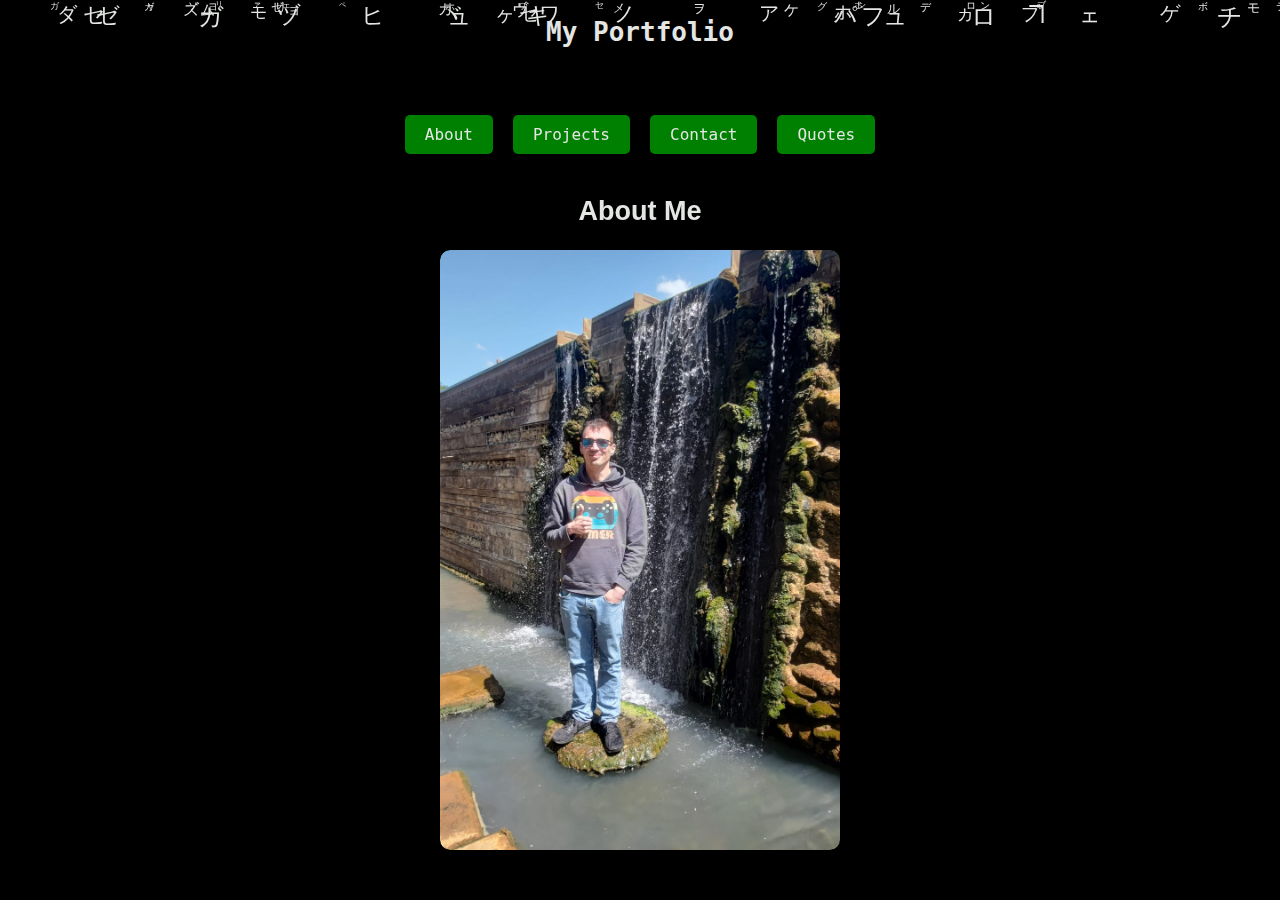
==== index.html @ ad9b01e5 "quotes" ====
<!DOCTYPE html>
<html lang="en" translate="no">
<head>
    <meta charset="UTF-8">
    <meta name="viewport" content="width=device-width, initial-scale=1.0">
    <title>Matrix Portfolio</title>
    <link rel="stylesheet" href="styles.css">
</head>
<body>
    <div class="cloud"></div>
    <div class="header">
        <h1>My Portfolio</h1>
    </div>
    <audio id="background-audio" autoplay loop muted>
        <source src="winter.mp3" type="audio/mpeg">
    </audio>
    <div class="content-wrapper"></div>
        <div class="navigation">
            <label for="section1">About</label>
            <label for="section2">Projects</label>
            <label for="section3">Contact</label>
            <label for="section4">Quotes</label>
        </div>

        <input type="radio" name="content" id="section1" checked>
        <input type="radio" name="content" id="section2">
        <input type="radio" name="content" id="section3">
        <input type="radio" name="content" id="section4">

        <div class="content">
            <div class="section" id="content1">
                <h2>About Me</h2>
                <div class="flip-card">
                    <div class="flip-card-inner">
                        <div class="flip-card-front">
                            <img src="selfie.JPG" alt="My Picture">
                        </div>
                        <div class="flip-card-back">
                            <p>Hi, I'm an all-round tech enthusiast with a passion for everything to do with computers, programming and innovation.<br>
                            <br>I've been passionate about technology since I was young.<br>
                            <br>It's not just the digital world that fascinates me: I love sport, whether it's weight training or a proper endurance session, and I like to clear my head by playing the piano or gaming.<br>
                            <br>My mission? To keep learning, take my skills to the next level and create innovative solutions that inspire people.<br>
                            <br>Let's build something awesome!</p>
                        </div>
                    </div>
                </div>
            </div>
            <div class="section" id="content2">
            <section class="project-carousel">
                <h2>Projects</h2>
                <div class="carousel">
                    <input type="radio" name="carousel" id="project1" checked>
                    <input type="radio" name="carousel" id="project2">
                    <input type="radio" name="carousel" id="project3">
                    <input type="radio" name="carousel" id="project4">
                    <input type="radio" name="carousel" id="project5">
                    <input type="radio" name="carousel" id="project6">

                    <div class="carousel-content">
                        <div class="card flip-card">
                            <div class="flip-card-inner">
                                <div class="flip-card-front">
                                    <img src="calculator.png" alt="Calculator Code">
                                </div>
                                <div class="flip-card-back">
                                    <h3>Calculator</h3>
                                    <p>It's a simple, basic calculator and was a good project to understand the syntax and basics of python.</p>
                                    <a href="https://github.com/pascallaub/Taschenrechner" target="_blank">View Project</a>
                                </div>
                            </div>
                        </div>
                        <div class="card flip-card">
                            <div class="flip-card-inner">
                                <div class="flip-card-front">
                                    <img src="adressbuch.png" alt="Calculator Code">
                                </div>
                                <div class="flip-card-back">
                                    <h3>Adressbuch</h3>
                                    <p>Another simple project to understand more basics. Contacts are saved in JSON-File.</p>
                                    <a href="https://github.com/pascallaub/Adressbuch" target="_blank">View Project</a>
                                </div>
                            </div>
                        </div>
                        <div class="card flip-card">
                            <div class="flip-card-inner">
                                <div class="flip-card-front">
                                    <img src="projekt.png" alt="Calculator Code">
                                </div>
                                <div class="flip-card-back">
                                    <h3>Project Management Tool</h3>
                                    <p>It's a simple, basic project management tool with sqlite.</p>
                                    <a href="https://github.com/pascallaub/project-managing-tool" target="_blank">View Project</a>
                                </div>
                            </div>
                        </div>
                        <div class="card flip-card">
                            <div class="flip-card-inner">
                                <div class="flip-card-front">
                                    <img src="filemanager.png" alt="Calculator Code">
                                </div>
                                <div class="flip-card-back">
                                    <h3>Filemanager</h3>
                                    <p>In this project i've made a filemanger with a GUI. It's possible to copy, move, change name and delete files.</p>
                                    <a href="https://github.com/pascallaub/filemanager-exercise" target="_blank">View Project</a>
                                </div>
                            </div>
                        </div>
                        <div class="card flip-card">
                            <div class="flip-card-inner">
                                <div class="flip-card-front">
                                    <img src="encrypt.png" alt="Calculator Code">
                                </div>
                                <div class="flip-card-back">
                                    <h3>File Encrypt and Decrypt Tool</h3>
                                    <p>A small tool to encrypt and decrypt data. After registration, every user has an own encryption/decryption key and an user folder. GUI is very simple and small.</p>
                                    <a href="https://github.com/pascallaub/file-encrypt-decrypt-tool" target="_blank">View Project</a>
                                </div>
                            </div>
                        </div>
                        <div class="card flip-card">
                            <div class="flip-card-inner">
                                <div class="flip-card-front">
                                    <img src="rust.png" alt="Calculator Code">
                                </div>
                                <div class="flip-card-back">
                                    <h3>To-Do-List</h3>
                                    <p>It's a simple GUI with basic features. First look and try with Rust.</p>
                                    <a href="https://github.com/pascallaub/to-do-list-rust" target="_blank">View Project</a>
                                </div>
                            </div>
                        </div>
                    </div>
                    <div class="carousel-controls">
                        <label for="project1" class="prev">1</label>
                        <label for="project2" class="next">2</label>
                        <label for="project3" class="prev">3</label>
                        <label for="project4" class="next">4</label>
                        <label for="project5" class="prev">5</label>
                        <label for="project6" class="next">6</label>
                    </div>
                </section>
            </div>
            <div class="section" id="content3">
                <h2>Contact</h2>
                <p>Email: <a href="mailto:pascal@pascallaub.de" style="color: rgb(0, 255, 0);">pascal@pascallaub.de</a></p>
                <p>Homepage: <a href="https://www.pascallaub.de" target="_blank" style="color: rgb(0, 255, 0);">Click me</a></p>
            </div>
            <div class="section" id="content4">
                <h2>Zitat des Tages</h2>
                <div class="quotes-section">
                    <div id="quote-container">
                        <p id="quote-text"></p>
                        <p id="quote-author"></p>
                    </div>
                </div>
            </div>
        </div>
    </div>
    <script>
        const quotes = [
            "Der größte Ruhm im Leben liegt nicht im Fallen, sondern im Aufstehen, wenn wir fallen.",
            "Der Weg zum Erfolg ist, mit dem Reden aufzuhören und mit dem Tun zu beginnen.",
            "Ihre Zeit ist begrenzt, also verschwenden Sie sie nicht mit den Fehlern anderer. Lassen Sie sich nicht von einem Dogma einfangen - das bedeutet, mit den Ergebnissen des Denkens anderer Menschen zu leben.",
            "Wenn das Leben vorhersehbar wäre, würde es aufhören, Leben zu sein, und wäre ohne Geschmack.",
            "Wenn Sie auf das schauen, was Sie im Leben haben, werden Sie immer mehr haben. Wenn Sie auf das schauen, was Sie im Leben nicht haben, werden Sie nie genug haben.",
            "Wenn Sie Ihre Ziele lächerlich hoch ansetzen und damit scheitern, werden Sie vor dem Erfolg aller anderen scheitern.",
            "Das Leben ist das, was passiert, wenn man damit beschäftigt ist, andere Pläne zu machen.",
            "Verbreiten Sie Liebe, wo immer Sie hingehen. Lassen Sie niemanden zu Ihnen kommen, ohne glücklicher zu sein.",
            "Wenn Sie das Ende Ihres Seils erreichen, machen Sie einen Knoten hinein und halten Sie sich fest.",
            "Denken Sie immer daran, dass Sie absolut einzigartig sind. Genau wie jeder andere auch.",
            "Beurteilen Sie jeden Tag nicht nach der Ernte, die Sie einfahren, sondern nach den Samen, die Sie säen.",
            "Die Zukunft gehört denjenigen, die an die Schönheit ihrer Träume glauben.",
            "Verbreiten Sie Liebe, wo immer Sie hingehen. Lass niemanden zu dir kommen, ohne glücklicher zu sein.",
            "Wenn Sie das Ende Ihres Seils erreichen, machen Sie einen Knoten und halten Sie sich fest.",
            "Denken Sie immer daran, dass Sie absolut einzigartig sind. Genau wie jeder andere auch.",
            "Beurteilen Sie jeden Tag nicht nach der Ernte, die Sie einfahren, sondern nach den Samen, die Sie säen.",
            "Letztendlich sind es nicht die Jahre in Ihrem Leben, die zählen. Es ist das Leben in Ihren Jahren.",
            "Viele der Misserfolge im Leben sind Menschen, die nicht erkannten, wie nahe sie dem Erfolg waren, als sie aufgaben.",
            "Sie haben Köpfchen in Ihrem Kopf. Sie haben Füße in Ihren Schuhen. Sie können sich in jede Richtung lenken, die Sie wählen.",
            "Das Leben ist nie fair, und vielleicht ist es für die meisten von uns gut, dass es das nicht ist.",
            "Der Zweck unseres Lebens ist es, glücklich zu sein.",
            "Man darf jetzt nicht alles so schlechtreden, wie es war.",
            "Wir dürfen jetzt nur nicht den Sand in den Kopf stecken.",
            "Jetzt müssen wir die Köpfe hochkrempeln. Und die Ärmel natürlich auch.",
            "Für weniger als 10.000 Dollar am Tag stehen wir gar nicht erst auf!",
            "Phantasie ist wichtiger als Wissen, denn Wissen ist begrenzt.",
            "Zuerst ignorieren sie dich, dann lachen sie über dich, dann bekämpfen sie dich und dann gewinnst du.",
            "Es liegt nicht so viel daran, wie wir es um uns haben, sondern wie wir es in uns haben, darauf kommt es an.",
            "Sie können alle Blumen abschneiden, den Frühling aber können sie nicht aufhalten.",
            "Wenn ich einmal nicht mehr bin, werden euch die Imperialisten ersäufen wie einen Wurf junger Katzen.",
            "Auf einer geteerten Strasse kann man den richtigen Weg nicht finden."
        ];

        const authors = [
            "Nelson Mandela",
            "Walt Disney",
            "Steve Jobs",
            "Eleanor Roosevelt",
            "Oprah Winfrey",
            "James Cameron",
            "John Lennon",
            "Mutter Teresa",
            "Franklin D. Roosevelt",
            "Magaret Mead",
            "Robert Louis Stevenson",
            "Eleanor Roosevelt",
            "Abraham Lincoln",
            "Thomas A. Edison",
            "Dr. Seuss",
            "Oscar Wilde",
            "Dalai Lama",
            "Fredi Bobic",
            "Lothar Mathäus",
            "Lukas Podolski",
            "Linda Evangelista",
            "Albert Einstein",
            "Mahatma Gandhi",
            "Hans Christian Andersen",
            "Che Guevara",
            "Josef Stalin",
            "Bob Marley"
        ];

        function getRandomQuote() {
            const randomQuote = quotes[Math.floor(Math.random() * quotes.length)];
            const randomAuthor = authors[Math.floor(Math.random() * authors.length)];

            document.getElementById('quote-text').textContent = `"${randomQuote}"`;
            document.getElementById('quote-author').textContent = `- ${randomAuthor}`;
        }

        window.onload = getRandomQuote();
        setInterval(getRandomQuote, 10000)
    </script>
    <script>
        document.body.addEventListener('click', function() {
        const audio = document.getElementById('background-audio');
        audio.muted = false;
        audio.play().then(() => {
            audio.volume = 0.25;
        }).catch((error) => {
            console.log('Audio konnte nicht abgespielt werden:', error);
        });
    });
    </script>
    <script>
        function rain() {
            const cloud = document.querySelector('.cloud');
            const dropCount = 10;
            for (let i =0; i < dropCount; i++) {
                const drop = document.createElement('div');
                drop.classList.add('drop');
                cloud.appendChild(drop);

                const left = Math.random() * window.innerWidth; // Zufällige X-Position
                drop.style.left = `${left}px`;

                drop.innerText = String.fromCharCode(0x30A0 + Math.floor(Math.random() * 96)); // Zufälliges Katakana-Zeichen

                const size = Math.random() * 1.5 + 0.5; // Größe zwischen 0.5em und 2em
                drop.style.fontSize = `${size}em`;

                const duration = Math.random() * 2 + 5; // Fallzeit zwischen 5s und 7s
                drop.style.animationDuration = `${duration}s`;

                setTimeout(() => {
                    if (cloud.contains(drop)) {
                        cloud.removeChild(drop);
                    }
                }, duration * 1000);
            }
        }
        setInterval(rain, 100);
</script>
</body>
</html>
---- styles.css ----
:root {
    --green: rgb(227, 230, 227);
    --bg-color: black;
    --font-size: 1.5rem
}

html, body {
    height: 100%;
    margin: 0;
    padding: 0;
    background-color: var(--bg-color);
    color: var(--green);
    font-family: monospace;
    z-index: 3;
}

body {
    display: flex;
    flex-direction: column;
    align-items: center;
    justify-content: flex-start;
}

header {
    width: 100%;
    padding: 20px 0;
    text-align: center;
    background-color: var(--bg-color);
    color: var(--green);
}

.quotes-section {
    background-color: #f4f4f4;
    padding: 20px;
    border-radius: 8px;
    margin-top: 20px;
    text-align: center;
}

.project-carousel {
    text-align: center;
    color: white;
}

.carousel {
    position: relative;
    width: 100%;
    max-width: 800px;
    margin: 0 auto;
    overflow: hidden;
}

.carousel-content {
    display: flex;
    transition: transform 0.5s ease-in-out;
}

.carousel-controls {
    position: flex;
    top: 50%;
    width: 100%;
    display: flex;
    justify-content: space-between;
    transform: translateY(-50%);
}

.carousel-controls label {
    background: rgba(0, 0, 0, 0.7);
    color: white;
    padding: 10px 20px;
    border-radius: 50%;
    cursor: pointer;
    transition: background 0.3s;
    border: none;
}

.carousel-controls label:hover {
    background: rgba(0, 255, 0, 0.8);
}

.control {
    font-size: 1.5rem;
    color: rgb(0, 255, 0);
    cursor: pointer;
    user-select: none;
}

.flip-card {
    width: 400px;
    height: 600px;
    perspective: 1000px;
    margin: 20px auto;
}

.flip-card-inner {
    position: relative;
    width: 100%;
    height: 100%;
    text-align: center;
    transition: transform 0.8s;
    transform-style: preserve-3d;
    cursor: pointer;
}

.flip-card:hover .flip-card-inner {
    transform: rotateY(180deg);
}

.flip-card-front, .flip-card-back {
    position: absolute;
    width: 100%;
    height: 100%;
    backface-visibility: hidden;
    display: flex;
    justify-content: center;
    align-items: center;
    border-radius: 10px;
    overflow: hidden;
}

.flip-card-front {
    background: rgba(0, 50, 0, 0.9);
    display: flex;
    justify-content: center;
    align-items: center;
}

.flip-card-front img {
    width: 100%;
    height: 100%;
    object-fit: cover;
    border-radius: 10px;
}

.flip-card-back {
    background: rgba(0, 100, 0, 0.9);
    color: white;
    display: flex;
    flex-direction: column;
    justify-content: center;
    align-items: center;
    transform: rotateY(180deg);
    padding: 10px;
}

.flip-card-back h3 {
    margin-bottom: 10px;
}

.flip-card-back a {
    color: rgb(0, 255, 0);
    text-decoration: none;
    font-weight: bold;
}

.card {
    min-width: 100%;
    flex-shrink: 0;
}

.card img {
    width: 100%;
    border-radius: 10px;
    box-shadow: 0 5px 15px rgba(0, 0, 0, 0.5);
    object-fit: contain;
}

.card:hover {
    transform: translateY(-10px);
    box-shadow: 0 4px 20px rgba(0, 255, 0, 0.4);
}

.container {
    position: absolute;
    top: 0;
    left: 0;
    width: 100%;
    height: 100%;
    z-index: 1;
    animation: animateColor 10s infinite;
    filter: hue-rotate(0deg);
    overflow: hidden;
    z-index: 0;
}

.cloud {
    position: fixed;
    top: 0;
    left: 0;
    width: 100vw;
    height: 100vh;
    overflow: hidden;
    z-index: 0;
}

.drop {
    position: absolute;
    top: 0;
    color: var(--green);
    font-size: 1.5em;
    animation: fall 7s linear infinite, colorChange 10s infinite;
}

.content-wrapper {
    width: 100%;
    max-width: 1200px;
    margin: 20px auto;
    position: relative;
    z-index: 3;
    position: relative;
    font-size: large;
}

.navigation {
    display: flex;
    justify-content: center;
    margin-top: 10px;
    z-index: 3;
    position: relative;
    font-size: large;
}

.navigation label {
    margin: 0 10px;
    padding: 10px 20px;
    background-color: rgba(0, 255, 0, 0.5);
    border-radius: 5px;
    cursor: pointer;
    transition: background-color 0.3s;
}

.navigation label:hover {
    background-color: rgba(0, 255, 0, 0.8);
}

input[type="radio"] {
    display: none;
}

.section {
    display: none;
    padding: 20px;
    text-align: center;
    z-index: 3;
    position: relative;
    font-size: large;
    font-family: 'Franklin Gothic Medium', 'Arial Narrow', Arial, sans-serif;
}

#section1:checked ~ .content #content1,
#section2:checked ~ .content #content2,
#section3:checked ~ .content #content3,
#section4:checked ~ .content #content4 {
    display: block;
    animation: fadeIn 0.5s ease-in-out;
}

#project1:checked ~ .carousel-content {
    transform: translateX(0%);
}
#project2:checked ~ .carousel-content {
    transform: translateX(-100%);
}
#project3:checked ~ .carousel-content {
    transform: translateX(-200%);
}
#project4:checked ~ .carousel-content {
    transform: translateX(-300%);
}
#project5:checked ~ .carousel-content {
    transform: translateX(-400%);
}
#project6:checked ~ .carousel-content {
    transform: translateX(-500%);
}

#quote-text {
    font-size: 1.5em;
    font-style: italic;
    margin-bottom: 10px;
    color: #555;
}

#quote-author {
    font-size: 1.2em;
    color: #555;
}

@keyframes fadeIn {
    from {
        opacity: 0;
        transform: scale(0.95);
    }
    to {
        opacity: 1;
        transform: scale(1);
    }
}

@keyframes colorChange{
    0%{
        color: #0ae227;
    }
    50% {
        color: #12f33f;
    }
    100%{
        color: #0ceea6;
    }
}

@keyframes animateColor {
    0% {
        filter: hue-rotate(0deg);
    }
    100% {
        filter: hue-rotate(360deg);
    }
}

@keyframes fall {
    0% {
        transform: translateX(-100%);
        opacity: 1;
    }
    100% {
        transform: translateY(100vh);
        opacity: 0;
    }
}
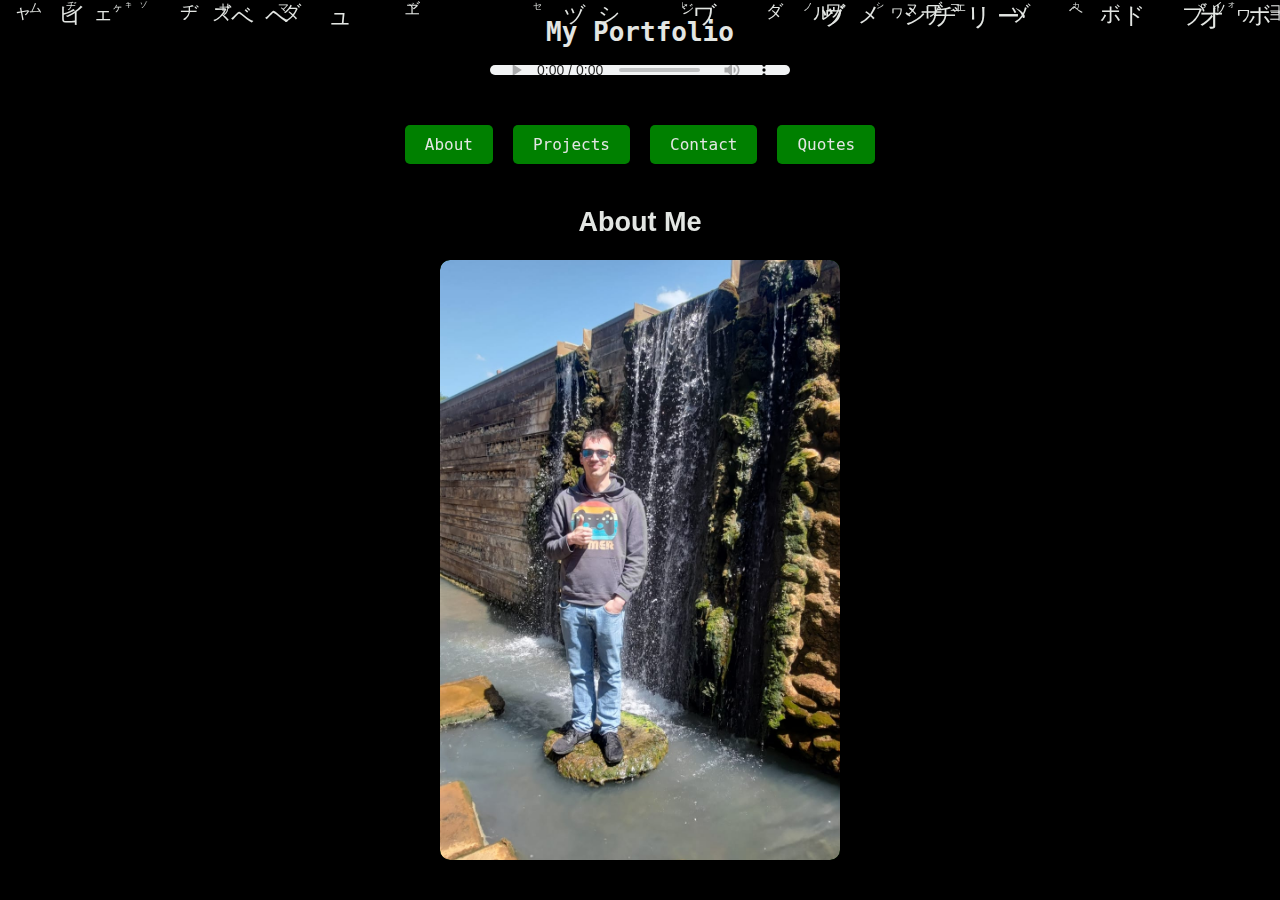
==== commit 8fe4238e: "updated music" ====
--- a/index.html
+++ b/index.html
@@ -11,7 +11,7 @@
     <div class="header">
         <h1>My Portfolio</h1>
     </div>
-    <audio id="background-audio" autoplay loop muted>
+    <audio id="background-audio" autoplay loop controls>
         <source src="winter.mp3" type="audio/mpeg">
     </audio>
     <div class="content-wrapper"></div>
@@ -233,14 +233,17 @@
         setInterval(getRandomQuote, 10000)
     </script>
     <script>
-        document.body.addEventListener('click', function() {
         const audio = document.getElementById('background-audio');
+        const muteButton = document.getElementById('mute-button');
+
+        document.body.addEventListener('click', function handleAudioPlay() {
         audio.muted = false;
         audio.play().then(() => {
             audio.volume = 0.25;
         }).catch((error) => {
             console.log('Audio konnte nicht abgespielt werden:', error);
         });
+        document.body.removeEventListener('click', handleAudioPlay);
     });
     </script>
     <script>
--- a/styles.css
+++ b/styles.css
@@ -27,6 +27,12 @@
     text-align: center;
     background-color: var(--bg-color);
     color: var(--green);
+}
+
+.mute-button {
+    position: fixed;
+    top: 10px;
+    right: 10px;
 }
 
 .quotes-section {
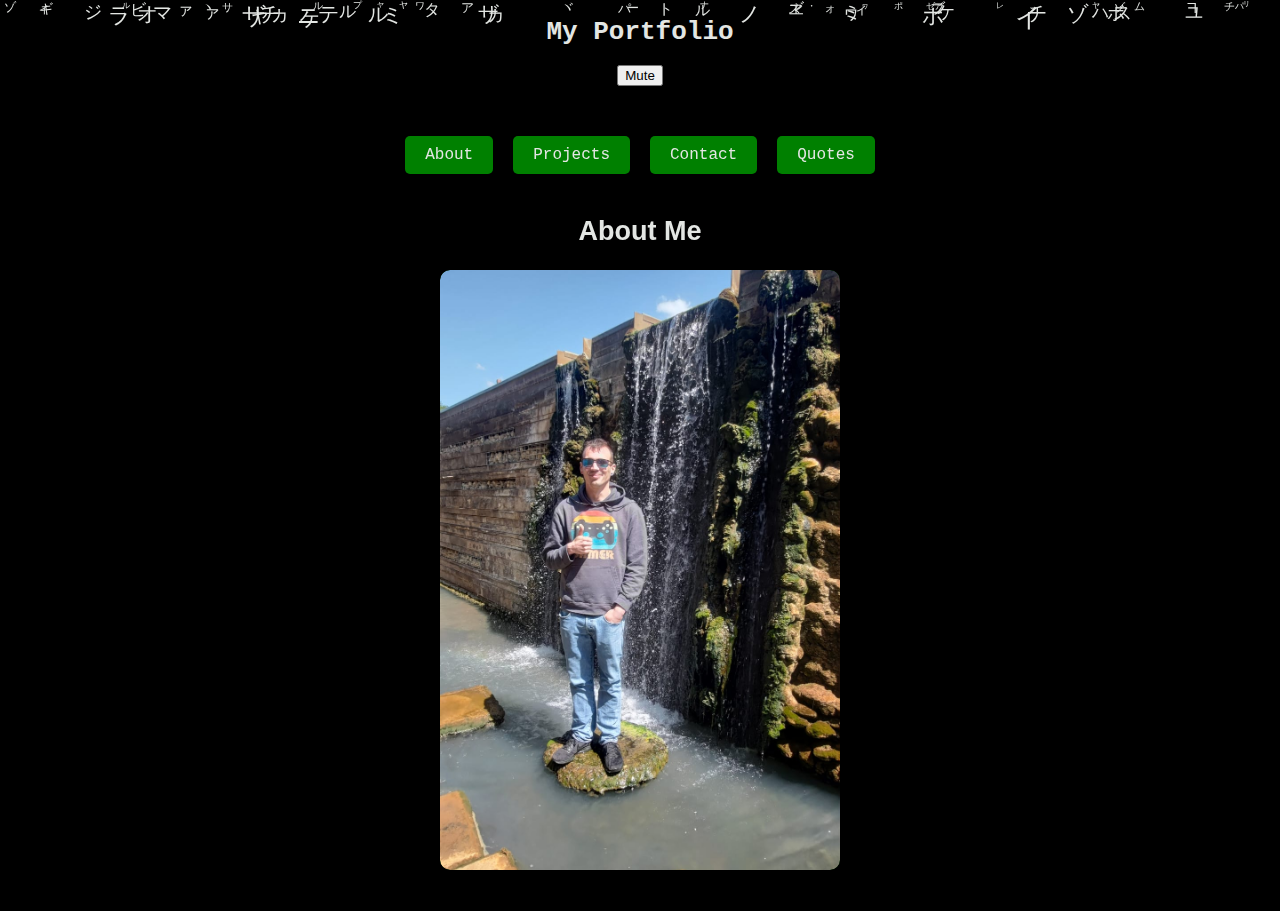
==== commit e875ae78: "funny" ====
--- a/index.html
+++ b/index.html
@@ -11,9 +11,10 @@
     <div class="header">
         <h1>My Portfolio</h1>
     </div>
-    <audio id="background-audio" autoplay loop controls>
+    <audio id="background-audio" autoplay loop>
         <source src="winter.mp3" type="audio/mpeg">
     </audio>
+    <button id="mute-button">Mute</button>
     <div class="content-wrapper"></div>
         <div class="navigation">
             <label for="section1">About</label>
@@ -21,6 +22,9 @@
             <label for="section3">Contact</label>
             <label for="section4">Quotes</label>
         </div>
+        <audio id="nav-sound">
+            <source src="quack.mp3" type="audio/mpeg">
+        </audio>
 
         <input type="radio" name="content" id="section1" checked>
         <input type="radio" name="content" id="section2">
@@ -230,7 +234,20 @@
         }
 
         window.onload = getRandomQuote();
-        setInterval(getRandomQuote, 10000)
+        setInterval(getRandomQuote, 60000)
+    </script>
+    <script>
+        const navAudio = document.getElementById('nav-sound');
+        const navLinks = document.querySelectorAll('.navigation label');
+
+        navLinks.forEach(link => {
+            link.addEventListener('click', () => {
+                navAudio.currentTime = 0;
+                navAudio.play().catch(error => {
+                    console.log('Sound konnte nicht abgespielt werden:', error);
+                });
+            });
+        });
     </script>
     <script>
         const audio = document.getElementById('background-audio');
@@ -244,6 +261,16 @@
             console.log('Audio konnte nicht abgespielt werden:', error);
         });
         document.body.removeEventListener('click', handleAudioPlay);
+
+        document.body.addEventListener('click', function() {
+            if(audio.muted) {
+                audio.muted = false;
+                muteButton.textContent = 'Mute';
+            } else {
+                audio.muted = true;
+                muteButton.textContent = 'Unmute'
+            }
+        })
     });
     </script>
     <script>
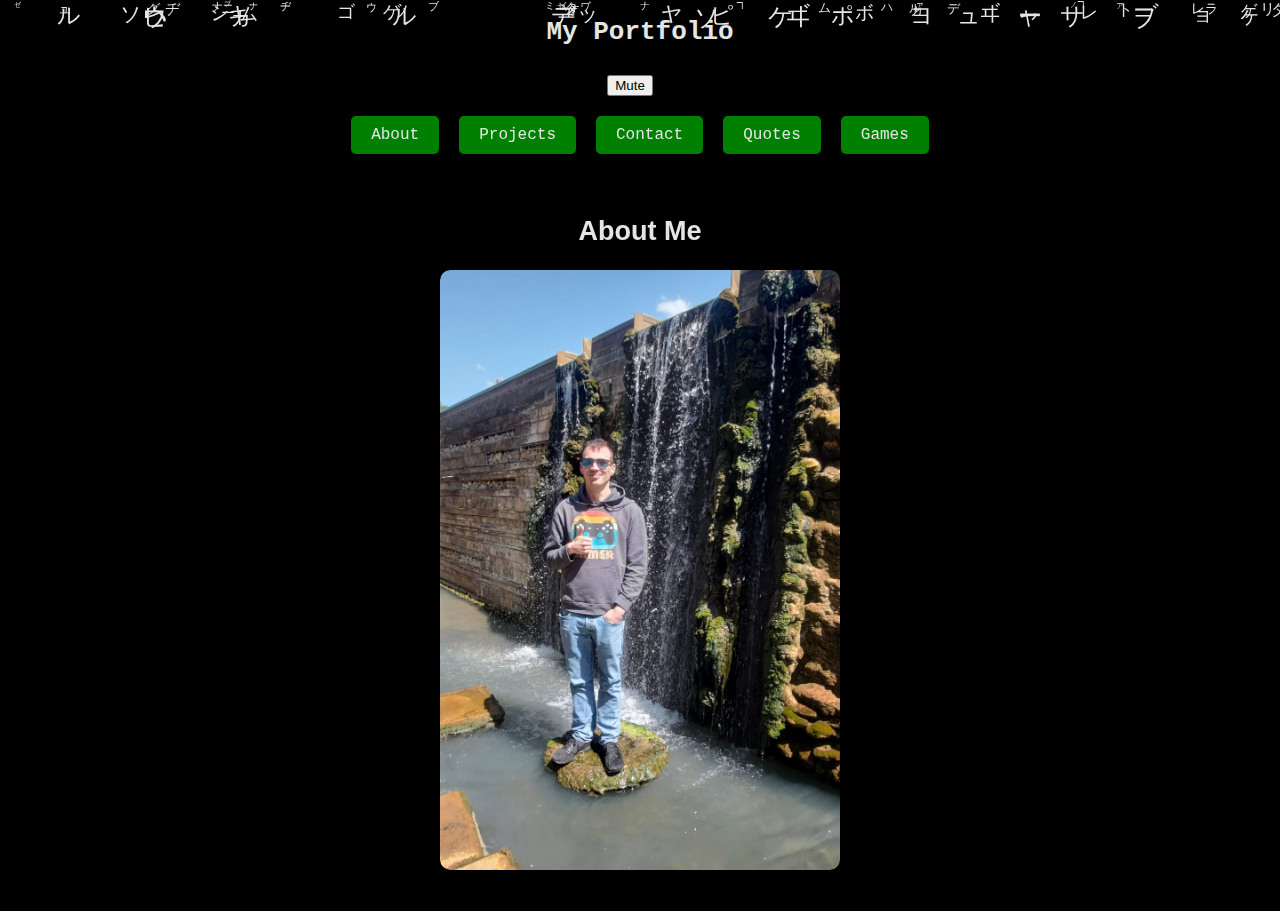
==== commit a52aaabc: "🛠️🪲" ====
--- a/index.html
+++ b/index.html
@@ -15,21 +15,23 @@
         <source src="winter.mp3" type="audio/mpeg">
     </audio>
     <button id="mute-button">Mute</button>
-    <div class="content-wrapper"></div>
+    <div class="content-wrapper">
         <div class="navigation">
             <label for="section1">About</label>
             <label for="section2">Projects</label>
             <label for="section3">Contact</label>
             <label for="section4">Quotes</label>
+            <label for="section5">Games</label>
         </div>
         <audio id="nav-sound">
             <source src="quack.mp3" type="audio/mpeg">
         </audio>
-
+    </div>
         <input type="radio" name="content" id="section1" checked>
         <input type="radio" name="content" id="section2">
         <input type="radio" name="content" id="section3">
         <input type="radio" name="content" id="section4">
+        <input type="radio" name="content" id="section5">
 
         <div class="content">
             <div class="section" id="content1">
@@ -157,6 +159,10 @@
                         <p id="quote-author"></p>
                     </div>
                 </div>
+            </div>
+            <div class="section" id="content5">
+                <h2>Games</h2>
+                <canvas id="board"></canvas>
             </div>
         </div>
     </div>
@@ -253,16 +259,18 @@
         const audio = document.getElementById('background-audio');
         const muteButton = document.getElementById('mute-button');
 
-        document.body.addEventListener('click', function handleAudioPlay() {
-        audio.muted = false;
-        audio.play().then(() => {
-            audio.volume = 0.25;
-        }).catch((error) => {
-            console.log('Audio konnte nicht abgespielt werden:', error);
-        });
-        document.body.removeEventListener('click', handleAudioPlay);
-
-        document.body.addEventListener('click', function() {
+        function handleAudioPlay() {
+            audio.muted = false;
+            audio.play().then(() => {
+                audio.volume = 0.25;
+            }).catch((error) => {
+                console.log('Audio konnte nicht abgespielt werden:', error);
+            });
+            document.body.removeEventListener('click', handleAudioPlay);
+        }
+        document.body.addEventListener('click', handleAudioPlay);
+
+        function toggleMute() {
             if(audio.muted) {
                 audio.muted = false;
                 muteButton.textContent = 'Mute';
@@ -270,8 +278,26 @@
                 audio.muted = true;
                 muteButton.textContent = 'Unmute'
             }
-        })
-    });
+        }
+        muteButton.addEventListener('click', toggleMute)
+    </script>
+    <script>
+        document.addEventListener('mousemove', (event) => {
+            createSmokeParticle(event.pageX, event.pageY);
+        });
+
+        function createSmokeParticle(x, y) {
+            const particle = document.createElement('div');
+            particle.classList.add('smoke-particle');
+            document.body.appendChild(particle);
+
+            particle.style.left = `${x}px`;
+            particle.style.top = `${y}px`;
+
+            particle.addEventListener('animationend', () => {
+                particle.remove();
+            });
+        }
     </script>
     <script>
         function rain() {
--- a/styles.css
+++ b/styles.css
@@ -19,6 +19,7 @@
     flex-direction: column;
     align-items: center;
     justify-content: flex-start;
+    text-align: center;
 }
 
 header {
@@ -29,10 +30,13 @@
     color: var(--green);
 }
 
-.mute-button {
-    position: fixed;
+#mute-button {
+    position: relative;
     top: 10px;
     right: 10px;
+    pointer-events: auto;
+    visibility: visible;
+    z-index: 3;
 }
 
 .quotes-section {
@@ -186,7 +190,6 @@
     animation: animateColor 10s infinite;
     filter: hue-rotate(0deg);
     overflow: hidden;
-    z-index: 0;
 }
 
 .cloud {
@@ -253,10 +256,21 @@
     font-family: 'Franklin Gothic Medium', 'Arial Narrow', Arial, sans-serif;
 }
 
+.smoke-particle {
+    position: absolute;
+    width: 10px;
+    height: 10px;
+    background: rgba(119, 249, 99, 0.5);
+    border-radius: 50%;
+    pointer-events: none;
+    animation: fade-out 2s forwards;
+}
+
 #section1:checked ~ .content #content1,
 #section2:checked ~ .content #content2,
 #section3:checked ~ .content #content3,
-#section4:checked ~ .content #content4 {
+#section4:checked ~ .content #content4,
+#section5:checked ~ .content #content5 {
     display: block;
     animation: fadeIn 0.5s ease-in-out;
 }
@@ -292,6 +306,17 @@
     color: #555;
 }
 
+@keyframes fade-out {
+    0% {
+        transform: scale(1);
+        opacity: 1;
+    }
+    100% {
+        transform: scale(3);
+        opacity: 0;
+    }
+}
+
 @keyframes fadeIn {
     from {
         opacity: 0;
@@ -333,4 +358,15 @@
         transform: translateY(100vh);
         opacity: 0;
     }
+}
+
+/* Game */
+
+#board {
+    background-color: rgb(4, 8, 249);
+    border-top: 5px solid skyblue;
+    border-left: 5px solid skyblue;
+    border-right: 5px solid skyblue;
+    width: 100%;
+    height: 400px;
 }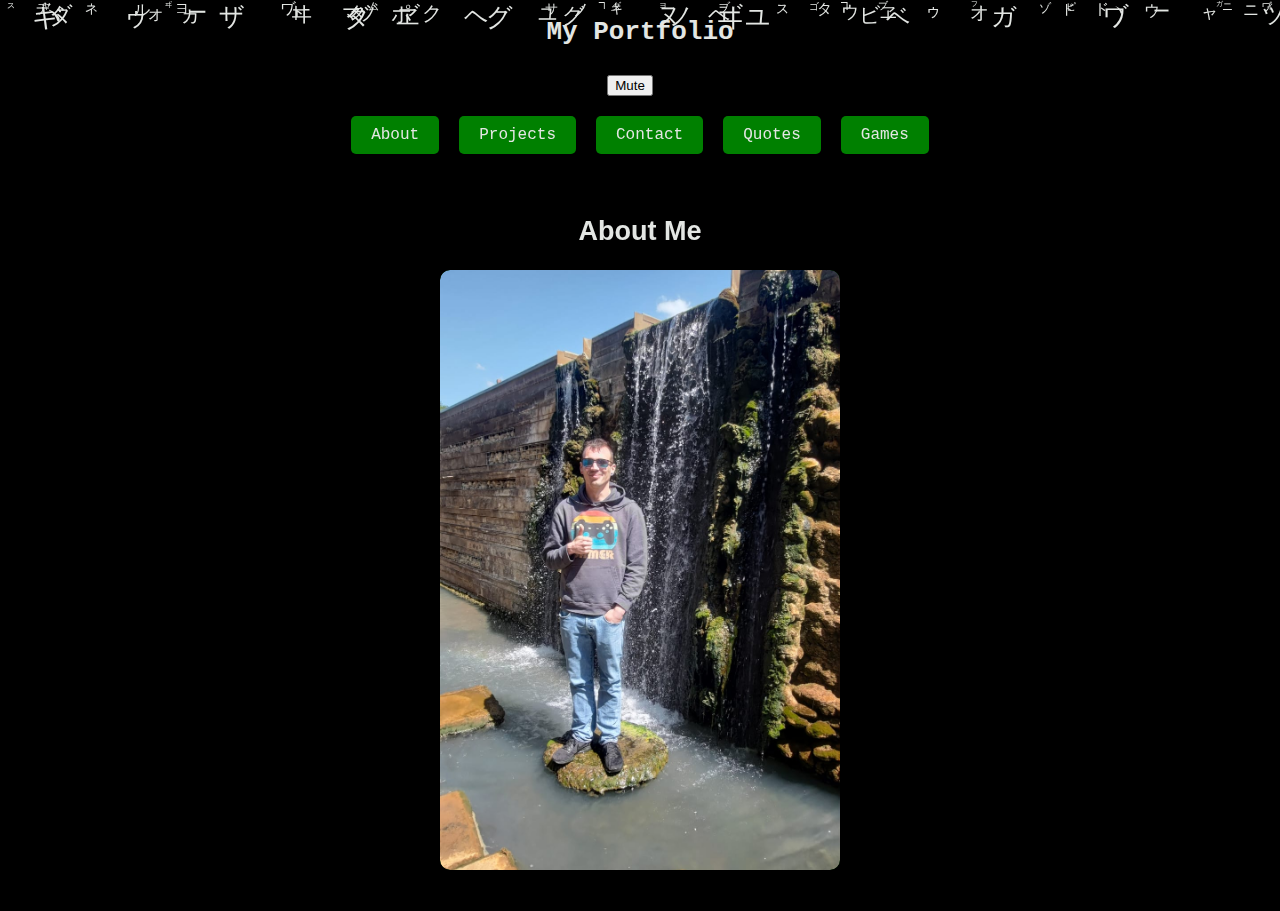
==== commit 7e7ec4db: "added memory basic construct" ====
--- a/index.html
+++ b/index.html
@@ -4,6 +4,7 @@
     <meta charset="UTF-8">
     <meta name="viewport" content="width=device-width, initial-scale=1.0">
     <title>Matrix Portfolio</title>
+    <script src="script.js" defer></script>
     <link rel="stylesheet" href="styles.css">
 </head>
 <body>
@@ -162,7 +163,9 @@
             </div>
             <div class="section" id="content5">
                 <h2>Games</h2>
-                <canvas id="board"></canvas>
+                <h3>Memory Game</h3>
+                <div class="game-board" id="game-board">
+                </div>
             </div>
         </div>
     </div>
--- a/styles.css
+++ b/styles.css
@@ -362,11 +362,14 @@
 
 /* Game */
 
-#board {
-    background-color: rgb(4, 8, 249);
-    border-top: 5px solid skyblue;
-    border-left: 5px solid skyblue;
-    border-right: 5px solid skyblue;
-    width: 100%;
-    height: 400px;
+.game-board {
+    display: grid;
+    grid-template-columns: repeat(4, 1fr);
+    gap: 40 px;
+    opacity: 3;
+}
+
+.memoryCard {
+    border: 1px solid;
+    background: #aeb7cd;
 }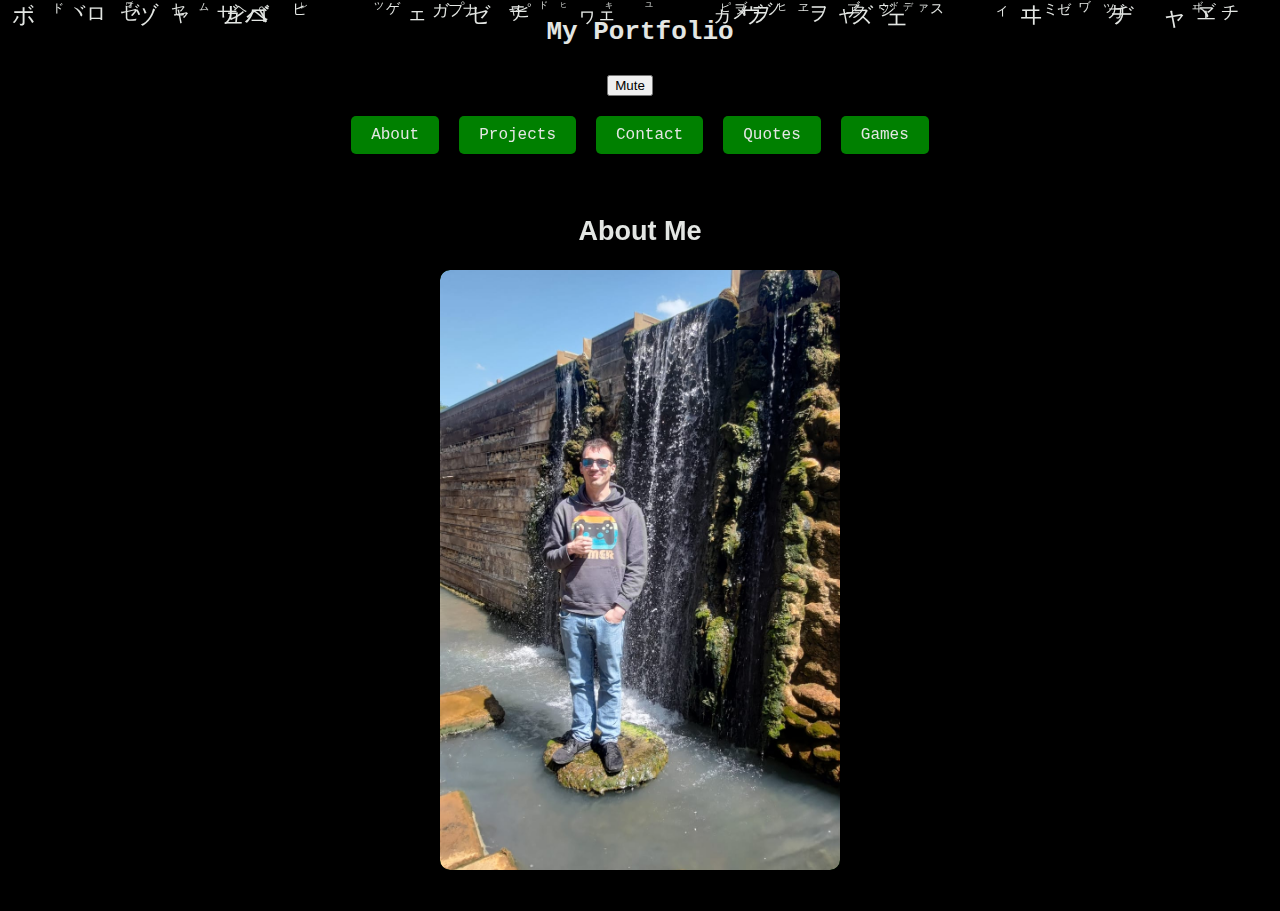
==== commit f6a92f49: "added pics for memory" ====
--- a/index.html
+++ b/index.html
@@ -164,8 +164,8 @@
             <div class="section" id="content5">
                 <h2>Games</h2>
                 <h3>Memory Game</h3>
-                <div class="game-board" id="game-board">
-                </div>
+                <div class="game-board" id="game-board"></div>
+                <a href="https://de.freepik.com/vektoren-kostenlos/handgezeichnete-memory-spielkarten_37189105.htm#fromView=keyword&page=1&position=37&uuid=b07e1c3c-00c7-4aca-ba42-d8eb9beca196" target="_blank">Picture Source</a>
             </div>
         </div>
     </div>
--- a/styles.css
+++ b/styles.css
@@ -362,14 +362,67 @@
 
 /* Game */
 
-.game-board {
+#game-board {
     display: grid;
     grid-template-columns: repeat(4, 1fr);
-    gap: 40 px;
-    opacity: 3;
+    gap: 40px;
+    justify-content: center;
+    margin-top: 20px;
 }
 
 .memoryCard {
-    border: 1px solid;
-    background: #aeb7cd;
+    position: relative;
+    width: 100px;
+    height: 150px;
+    perspective: 1000px;
+    cursor: pointer;
+}
+
+/* .memoryCard div {
+    position: absolute;
+    width: 100%;
+    height: 100%;
+    backface-visibility: hidden;
+    border: 2px solid #333;
+    display: flex;
+    justify-content: center;
+    align-items: center;
+    font-size: 24px;
+    border-radius: 8px;
+} */
+
+.memoryBack {
+    background-color: #333;
+    transform: rotateY(0deg);
+}
+
+.memoryFront, .memoryBack {
+    position: absolute;
+    width: 100%;
+    height: 100%;
+    backface-visibility: hidden;
+    transition: transform 0.6s;
+    display: flex;
+    justify-content: center;
+    align-items: center;
+    overflow: hidden;
+    border-radius: 8px;
+}
+
+.memoryFront img, .memoryBack img {
+    width: 100%;
+    height: 100%;
+    object-fit: fill;
+}
+
+.memoryCard.flipped .memoryFront {
+    transform: rotateY(0deg);
+}
+
+.memoryCard.flipped .memoryBack {
+    transform: rotateY(180deg);
+}
+
+.memoryCard div {
+    transition: transform 0.5s ease-in-out;
 }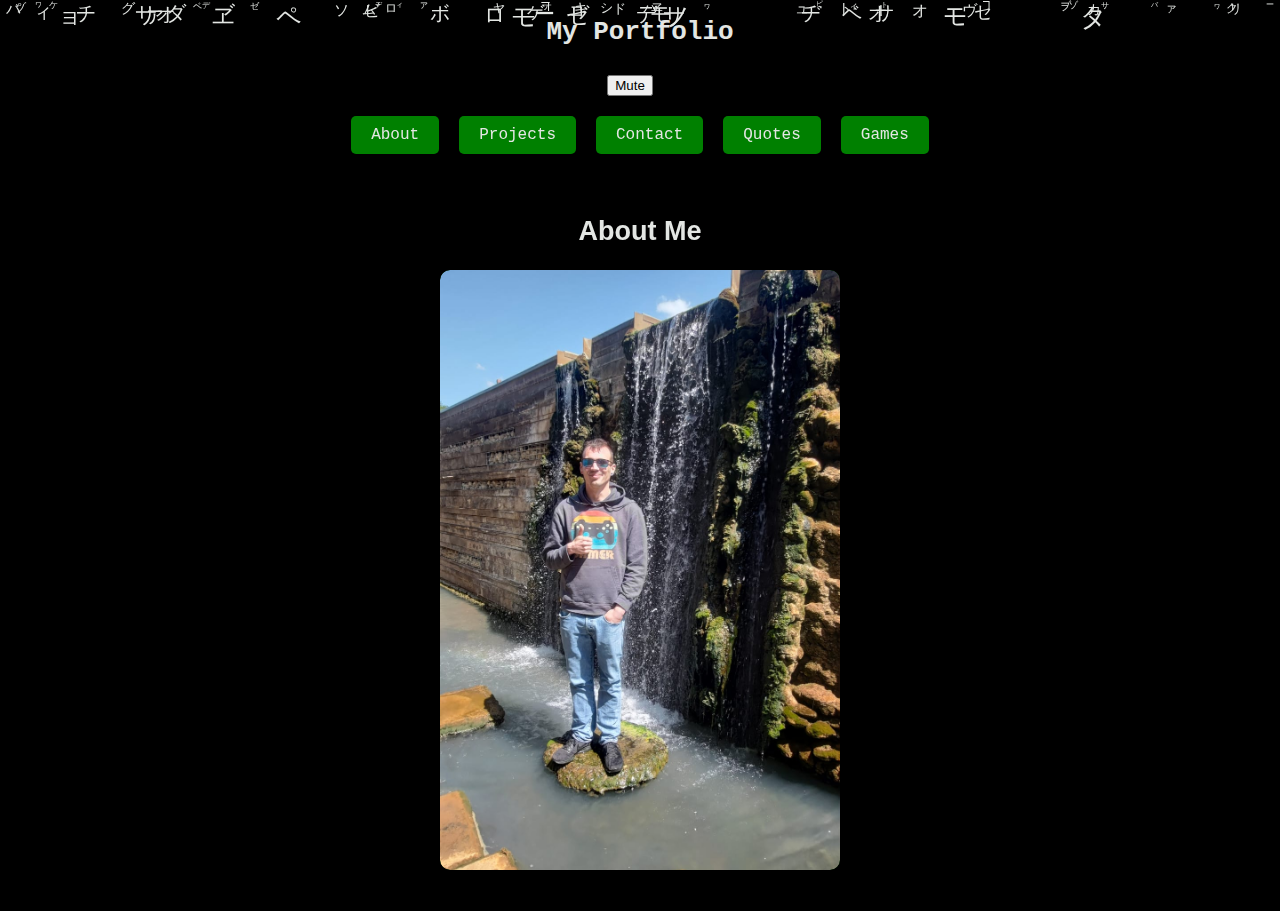
==== commit 2ae4d732: "added tic tac toe" ====
--- a/index.html
+++ b/index.html
@@ -163,9 +163,17 @@
             </div>
             <div class="section" id="content5">
                 <h2>Games</h2>
-                <h3>Memory Game</h3>
-                <div class="game-board" id="game-board"></div>
-                <a href="https://de.freepik.com/vektoren-kostenlos/handgezeichnete-memory-spielkarten_37189105.htm#fromView=keyword&page=1&position=37&uuid=b07e1c3c-00c7-4aca-ba42-d8eb9beca196" target="_blank">Picture Source</a>
+                <div id="game-selection">
+                    <button id="memory-btn">Memory</button>
+                    <button id="tictactoe-btn">Tic Tac Toe</button>
+                </div>
+                <div id="memory-container" class="game-container">
+                    <div class="game-board" id="game-board"></div>
+                    <a href="https://de.freepik.com/vektoren-kostenlos/handgezeichnete-memory-spielkarten_37189105.htm#fromView=keyword&page=1&position=37&uuid=b07e1c3c-00c7-4aca-ba42-d8eb9beca196" target="_blank">Picture Source</a>
+                </div>
+                <div id="tictactoe-container" class="game-container">
+                    <div id="tictactoe-board"></div>
+                </div>
             </div>
         </div>
     </div>
--- a/styles.css
+++ b/styles.css
@@ -425,4 +425,38 @@
 
 .memoryCard div {
     transition: transform 0.5s ease-in-out;
+}
+
+.game-container {
+    display: none;
+}
+
+.game-container.active {
+    display: block;
+}
+
+#tictactoe-board {
+    width: 320px;
+    height: 320px;
+    display: grid;
+    grid-template-columns: repeat(3, 100px);
+    grid-template-rows: repeat(3, 100px);
+    gap: 5px;
+    margin: 20px auto;
+}
+
+.tictactoe-cell {
+    display: flex;
+    justify-content: center;
+    align-items: center;
+    font-size: 2rem;
+    font-weight: bold;
+    background-color: #f0f0f0;
+    border: 1px solid #333;
+    cursor: pointer;
+    user-select: none;
+}
+
+.tictactoe-cell.taken {
+    cursor: not-allowed;
 }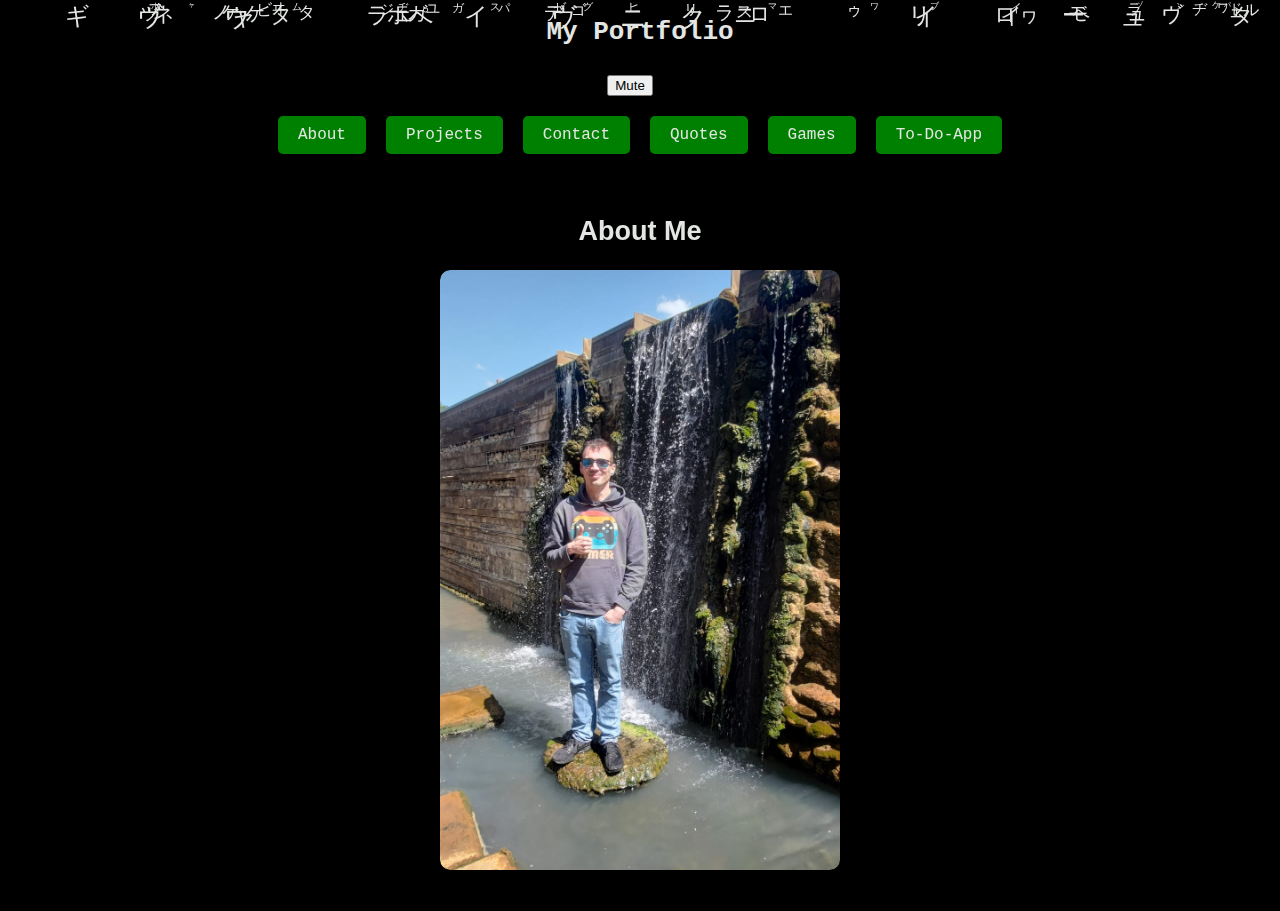
==== commit 9f2f651c: "🛠️🛠️🪲" ====
--- a/index.html
+++ b/index.html
@@ -23,6 +23,7 @@
             <label for="section3">Contact</label>
             <label for="section4">Quotes</label>
             <label for="section5">Games</label>
+            <label for="section6">To-Do-App</label>
         </div>
         <audio id="nav-sound">
             <source src="quack.mp3" type="audio/mpeg">
@@ -33,6 +34,7 @@
         <input type="radio" name="content" id="section3">
         <input type="radio" name="content" id="section4">
         <input type="radio" name="content" id="section5">
+        <input type="radio" name="content" id="section6">
 
         <div class="content">
             <div class="section" id="content1">
@@ -174,6 +176,10 @@
                 <div id="tictactoe-container" class="game-container">
                     <div id="tictactoe-board"></div>
                 </div>
+            </div>
+            <div class="section" id="content6">
+                <h2>To-Do-App</h2>
+                <iframe src="notizen-app/index.html" width="800px" height="500px" style="border: none; border-radius: 10px;"></iframe>
             </div>
         </div>
     </div>
--- a/styles.css
+++ b/styles.css
@@ -270,7 +270,8 @@
 #section2:checked ~ .content #content2,
 #section3:checked ~ .content #content3,
 #section4:checked ~ .content #content4,
-#section5:checked ~ .content #content5 {
+#section5:checked ~ .content #content5,
+#section6:checked ~ .content #content6 {
     display: block;
     animation: fadeIn 0.5s ease-in-out;
 }
@@ -449,8 +450,9 @@
     display: flex;
     justify-content: center;
     align-items: center;
-    font-size: 2rem;
+    font-size: 5rem;
     font-weight: bold;
+    color: #000;
     background-color: #f0f0f0;
     border: 1px solid #333;
     cursor: pointer;
